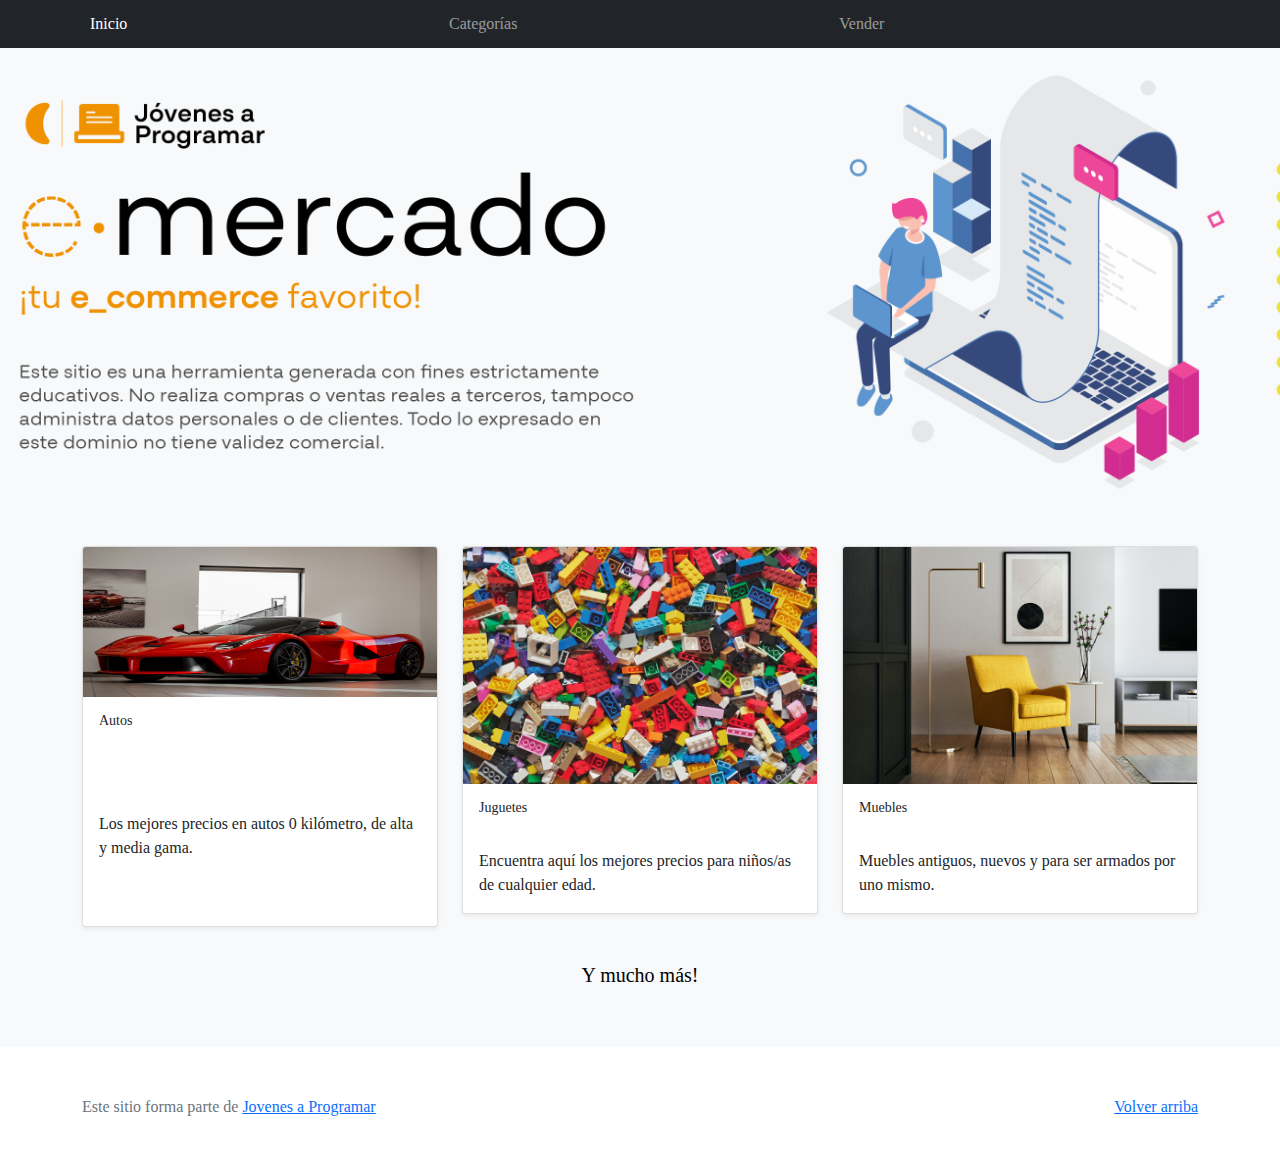
==== index.html @ 5f479b80 "Desafiate" ====
<!DOCTYPE html>
<html lang="es">

<head>
  <meta http-equiv="Content-Type" content="text/html; charset=UTF-8">
  <meta name="viewport" content="width=device-width, initial-scale=1, shrink-to-fit=no">
  <title>eMercado - Todo lo que busques está aquí</title>

  <link href="https://fonts.googleapis.com/css?family=Raleway:300,300i,400,400i,700,700i,900,900i" rel="stylesheet">
  <link href="css/bootstrap.min.css" rel="stylesheet">
  <link href="css/styles.css" rel="stylesheet">
  <!-- Link a script login-->
   <script src="login.js"></script>
</head>

<body>
  <nav class="navbar navbar-expand-lg navbar-dark bg-dark p-1">
    <div class="container">
      <button class="navbar-toggler" type="button" data-bs-toggle="collapse" data-bs-target="#navbarNav"
        aria-controls="navbarNav" aria-expanded="false" aria-label="Toggle navigation">
        <span class="navbar-toggler-icon"></span>
      </button>
      <div class="collapse navbar-collapse" id="navbarNav">
        <ul class="navbar-nav w-100 justify-content-between">
          <li class="nav-item">
            <a class="nav-link active" href="index.html">Inicio</a>
          </li>
          <li class="nav-item">
            <a class="nav-link" href="categories.html">Categorías</a>
          </li>
          <li class="nav-item">
            <a class="nav-link" href="sell.html">Vender</a>
          </li>
          <li class="nav-item">
          </li>
        </ul>
      </div>
    </div>
  </nav>
  <main>
    <div class="jumbotron text-center"></div>
    <div class="album py-5 bg-light">
      <div class="container">
        <div class="row">
          <div class="col-md-4">
            <div class="card mb-4 shadow-sm custom-card cursor-active" id="autos">
              <img class="bd-placeholder-img card-img-top" src="img/cars_index.jpg"
                alt="Imgagen representativa de la categoría 'Autos'">
              <h3 class="m-3">Autos</h3>
              <div class="card-body">
                <p class="card-text">Los mejores precios en autos 0 kilómetro, de alta y media gama.</p>
              </div>
            </div>
          </div>
          <div class="col-md-4">
            <div class="card mb-4 shadow-sm custom-card cursor-active" id="juguetes">
              <img class="bd-placeholder-img card-img-top" src="img/toys_index.jpg"
                alt="Imgagen representativa de la categoría 'Juguetes'">
              <h3 class="m-3">Juguetes</h3>
              <div class="card-body">
                <p class="card-text">Encuentra aquí los mejores precios para niños/as de cualquier edad.</p>
              </div>
            </div>
          </div>
          <div class="col-md-4">
            <div class="card mb-4 shadow-sm custom-card cursor-active" id="muebles">
              <img class="bd-placeholder-img card-img-top" src="img/furniture_index.jpg"
                alt="Imgagen representativa de la categoría 'Muebles'">
              <h3 class="m-3">Muebles</h3>
              <div class="card-body">
                <p class="card-text">Muebles antiguos, nuevos y para ser armados por uno mismo.</p>
              </div>
            </div>
          </div>
        </div>
        <div class="row">
          <a class="btn btn-light btn-lg btn-block" href="categories.html">Y mucho más!</a>
        </div>
      </div>
    </div>
  </main>
  <footer class="text-muted">
    <div class="container">
      <p class="float-end">
        <a href="#">Volver arriba</a>
      </p>
      <p>Este sitio forma parte de <a href="https://jovenesaprogramar.edu.uy/" target="_blank">Jovenes a Programar</a></p>
    </div>
  </footer>
  <script src="checkSession.js"></script>
  <script src="js/bootstrap.bundle.min.js"></script>
  <script src="js/index.js"></script>
  <script src="js/init.js"></script>
</body>

</html>
---- css/styles.css ----
.jumbotron,
.card-body,
.container,
.site-header {
  font-family: 'Verdana', serif !important;
}

.jumbotron .display-4 {
  font-weight: bold;
}

nav a {
  text-decoration: none;
}

.bd-placeholder-img {
  font-size: 1.125rem;
  text-anchor: middle;
  -webkit-user-select: none;
  -moz-user-select: none;
  -ms-user-select: none;
  user-select: none;
}

@media (min-width: 768px) {
  .bd-placeholder-img-lg {
    font-size: 3.5rem;
  }
}

.jumbotron {
  height: 50vh;
  padding: 5em inherit;
  margin-bottom: 0;
  background-color: #53C0FB;
  background: url('../img/cover_back.png');
  background-size: cover;
  background-position: center;
  background-repeat: no-repeat;
  color: black;
  font-weight: bold;
}

@media (min-width: 768px) {
  .jumbotron {
    padding-top: 6rem;
    padding-bottom: 6rem;
  }
}

.jumbotron p:last-child {
  margin-bottom: 0;
}

.jumbotron-heading {
  font-weight: 300;
}

.jumbotron .container {
  max-width: 40rem;
  background-color: rgba(255, 255, 255, 0.5);
  border-radius: 10px;
  text-shadow: 1px 1px 2px grey;
}

.jumbotron .lead {
  font-size: 38px;
}

footer {
  padding-top: 3rem;
  padding-bottom: 3rem;
}

footer p {
  margin-bottom: .25rem;
}

.site-header a {
  color: white;
  transition: ease-in-out color .15s;
}

.site-header .dropdown-menu a {
  color: black;
}

.dropzone {
  border: 2px dashed #0087F7;
  border-radius: 5px;
  background: white;
}

.img-fit {
  max-height: 100%;
}

.alert {
  position: fixed;
  top: 80px;
  width: 50%;
  left: 50%;
  transform: translate(-50%, 0);
}

.lds-ring {
  display: inline-block;
  position: relative;
  width: 64px;
  height: 64px;
  top: 50%;
  left: 50%;
}

.cursor-active {
  cursor: pointer;
}

.left {
  float: left;
  padding: 4px;
  background-color: rgba(255, 255, 255, 0.5);
}

.lds-ring div {
  box-sizing: border-box;
  display: block;
  position: absolute;
  width: 51px;
  height: 51px;
  margin: 6px;
  border: 6px solid #fff;
  border-radius: 50%;
  animation: lds-ring 1.2s cubic-bezier(0.5, 0, 0.5, 1) infinite;
  border-color: #fff transparent transparent transparent;
}

.lds-ring div:nth-child(1) {
  animation-delay: -0.45s;
}

.lds-ring div:nth-child(2) {
  animation-delay: -0.3s;
}

.lds-ring div:nth-child(3) {
  animation-delay: -0.15s;
}

@keyframes lds-ring {
  0% {
    transform: rotate(0deg);
  }

  100% {
    transform: rotate(360deg);
  }
}

.signin {
  width: 100%;
  max-width: 330px;
  padding: 15px;
  margin: auto;
}

#spinner-wrapper {
  position: fixed;
  background-color: rgba(0, 0, 0, 0.5);
  width: 100%;
  height: 100%;
  top: 0;
  left: 0;
  z-index: 1021;
  display: none;
}

main {
  min-height: calc(100vh - 210px);
}

a.custom-card,
a.custom-card:hover {
  color: inherit;
  text-decoration: inherit;
}

.checked {
  color: orange;
}


body {
  margin: 0;
  padding: 0;
  font-family: sans-serif;
}

.logIn {
  position: absolute;
  top: 50%;
  left: 50%;
  transform: translate(-50%, -50%);
  width: 400px;
  padding: 20px;
  box-sizing: border-box;
}

form {
  display: flex;
  flex-direction: column;
  align-items: center;
}

h3 {
  margin: 0;
  font-size: 14px;
  width: 100%; 
  text-align: left;
}

.Usuario, .contraseña {
  width: 100%; 
  margin-bottom: 20px;
}

input[type="text"], input[type="password"] {
  width: 100%;
  padding: 10px;
  box-sizing: border-box;
  border: 1px solid black;
  background-color: #c4bebc;
  margin-bottom: 10px;
}

.Ingresar {
  margin-top: 20px;
  width: 100%; 
  text-align: center;
}

input[type="submit"] {
  width: 90px;
  height: 35px;
  border: 1px solid;
  background-color: #c4bebc;
  font-size: 15px;
  text-align: center;
  display: inline-block;
  margin: 0 auto;
}

input[type="submit"]:hover {
  border-color: blue;
}

#seccionAutos{
  margin: auto;
  width: 70%;
}
#seccionAutos h1{
  text-align: center;
  margin: 50px 0 50px 0;
}
#autos>div{
  display: flex;
  margin: 50px 0 50px 0;
}
#autos img{
  max-height: 150px;
}
#autos>div>div{
  margin: 0 0 0 20px;
  display: flex;
  flex-direction: column;
  align-self: center;
}
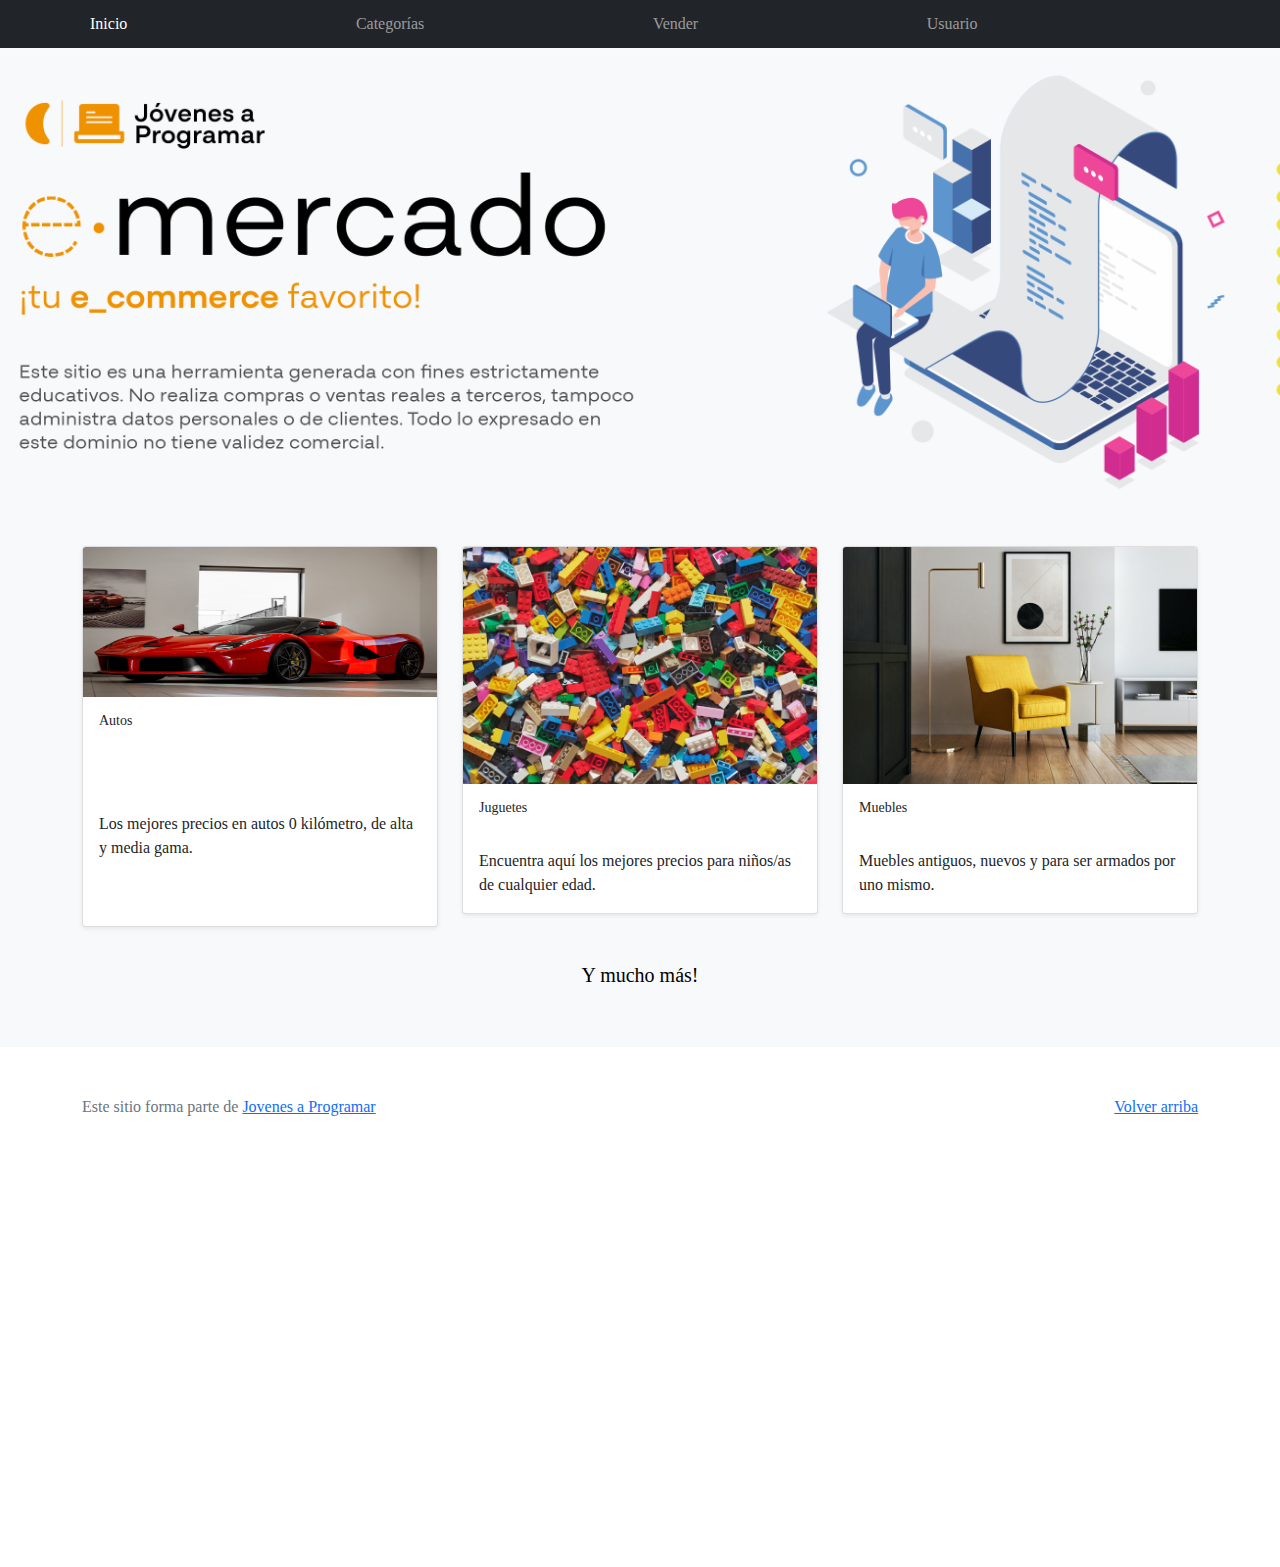
==== commit f4e3b34c: "Actualizando el desafiate de la entrega 2" ====
--- a/index.html
+++ b/index.html
@@ -30,6 +30,9 @@
           </li>
           <li class="nav-item">
             <a class="nav-link" href="sell.html">Vender</a>
+          </li>
+          <li class="nav-item">
+            <a class="nav-link" href="login.html">Usuario</a>
           </li>
           <li class="nav-item">
           </li>
--- a/css/styles.css
+++ b/css/styles.css
@@ -73,7 +73,7 @@
 }
 
 footer p {
-  margin-bottom: .25rem;
+  margin-bottom: 25rem;
 }
 
 .site-header a {
@@ -256,7 +256,7 @@
 
 #seccionAutos{
   margin: auto;
-  width: 70%;
+  width: 100%;
 }
 #seccionAutos h1{
   text-align: center;
@@ -274,4 +274,63 @@
   display: flex;
   flex-direction: column;
   align-self: center;
+}
+
+@media screen and (max-width: 768px) and (max-height: 1024px) {
+  .logIn {
+    width: 18.75rem; 
+  }
+
+  input[type="submit"] {
+    width: 5rem;
+    height: 2.1875rem;
+  }
+
+  h3 {
+    font-size: 0.75rem;
+  }
+
+  input[type="text"], input[type="password"] {
+    padding: 0.5rem;
+  }
+}
+
+@media screen and (max-width: 320px) and (max-height: 568px) {
+  .logIn {
+    width: 100%; 
+    padding: 0.625rem;
+  }
+
+  input[type="submit"] {
+    width: 4.375rem;
+    height: 1.75rem;
+  }
+
+  h3 {
+    font-size: 0.6875rem;
+  }
+
+  input[type="text"], input[type="password"] {
+    padding: 0.375rem;
+  }
+}
+
+@media screen and (max-width: 1366px) and (max-height: 768px) {
+  .logIn {
+    width: 70%; 
+    max-width: 20rem; 
+  }
+
+  input[type="submit"] {
+    width: 5rem; 
+    height: 2.1875rem; 
+  }
+
+  h3 {
+    font-size: 0.75rem; 
+  }
+
+  input[type="text"], input[type="password"] {
+    padding: 0.5rem; 
+  }
 }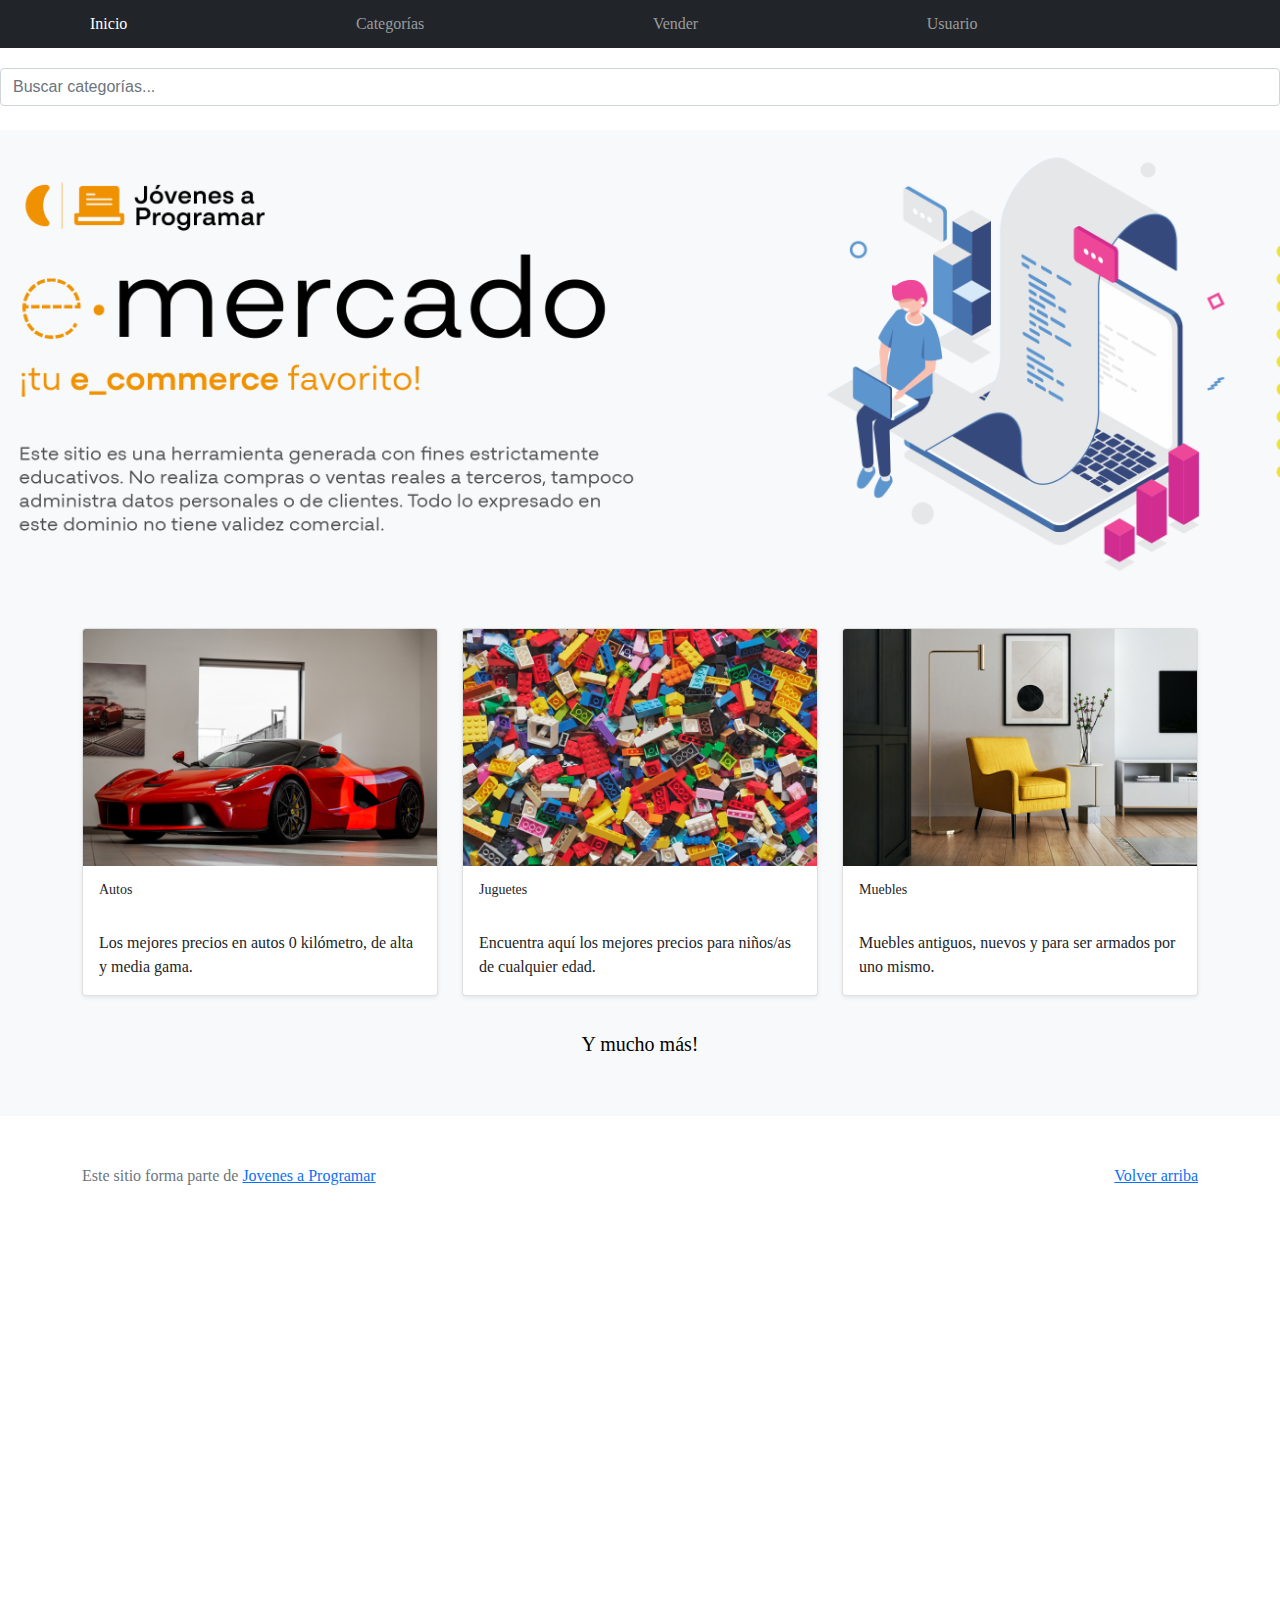
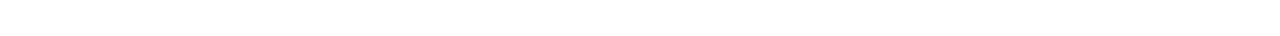
==== commit ac397891: "Desafiate entrega 3" ====
--- a/index.html
+++ b/index.html
@@ -41,6 +41,9 @@
     </div>
   </nav>
   <main>
+    <div class="mb-4">
+      <input type="search" id="searchInput" class="form-control" placeholder="Buscar categorías...">
+    </div>   
     <div class="jumbotron text-center"></div>
     <div class="album py-5 bg-light">
       <div class="container">
@@ -75,7 +78,7 @@
               </div>
             </div>
           </div>
-        </div>
+        </div>     
         <div class="row">
           <a class="btn btn-light btn-lg btn-block" href="categories.html">Y mucho más!</a>
         </div>
--- a/css/styles.css
+++ b/css/styles.css
@@ -254,22 +254,22 @@
   border-color: blue;
 }
 
-#seccionAutos{
+#seccion{
   margin: auto;
   width: 100%;
 }
-#seccionAutos h1{
+#seccion h1{
   text-align: center;
   margin: 50px 0 50px 0;
 }
-#autos>div{
+#categoria>div{
   display: flex;
   margin: 50px 0 50px 0;
 }
-#autos img{
+#categoria img{
   max-height: 150px;
 }
-#autos>div>div{
+#categoria>div>div{
   margin: 0 0 0 20px;
   display: flex;
   flex-direction: column;
@@ -333,4 +333,33 @@
   input[type="text"], input[type="password"] {
     padding: 0.5rem; 
   }
-}+}
+
+/* estilo para product-info.html */
+
+#detallesProductos {
+
+  background-color: #eaa336;
+  
+  }
+  
+  #detallesProductos h1 {
+    text-align: center;
+  }
+  
+  #detallesProductos .imagen-producto img {
+    width: 50%; 
+    height: auto; 
+    max-width: 400px; 
+    margin-right: 20px; 
+  }
+  
+  #detallesProductos .unidades-vendidas {
+    text-align: right; 
+    font-weight: bold; /* bold va a añadir un estilo de negrita */
+    margin-top: 10px; 
+  }
+  /* Asegúrate de que el campo de búsqueda tenga un margen superior adecuado */
+#searchInput {
+  margin-top: 20px; /* Ajusta el valor según tus necesidades */
+}
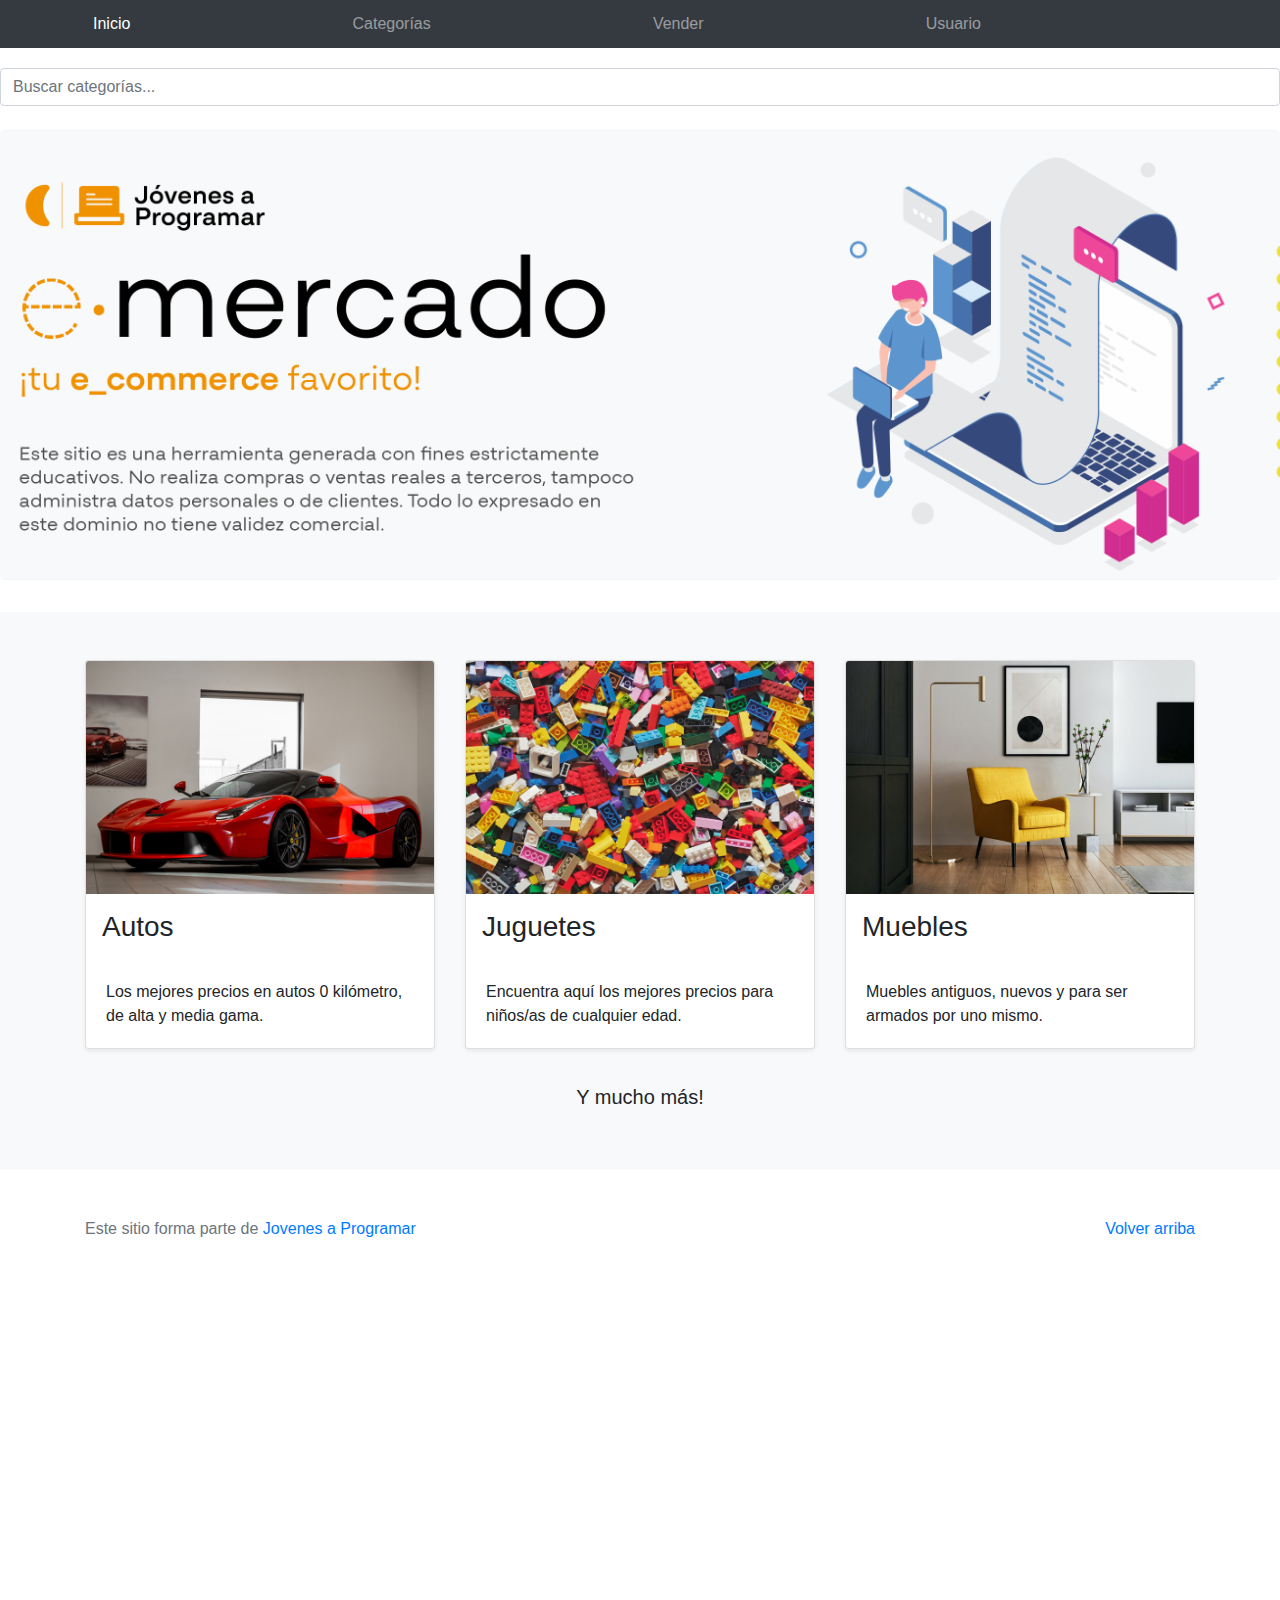
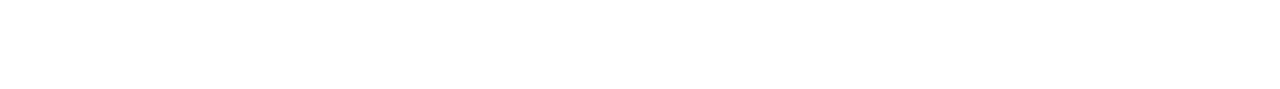
==== commit 721c56ca: "menú desplegable" ====
--- a/index.html
+++ b/index.html
@@ -9,6 +9,12 @@
   <link href="https://fonts.googleapis.com/css?family=Raleway:300,300i,400,400i,700,700i,900,900i" rel="stylesheet">
   <link href="css/bootstrap.min.css" rel="stylesheet">
   <link href="css/styles.css" rel="stylesheet">
+
+  <!--Bootstrap-->
+  <link href="https://stackpath.bootstrapcdn.com/bootstrap/4.5.2/css/bootstrap.min.css" rel="stylesheet">
+  <script src="https://cdn.jsdelivr.net/npm/@popperjs/core@2.11.6/dist/umd/popper.min.js"></script>
+</head> 
+
   <!-- Link a script login-->
    <script src="login.js"></script>
 </head>
--- a/css/styles.css
+++ b/css/styles.css
@@ -1,3 +1,8 @@
+*{
+  font-family: 'DM Sans', sans-serif;
+}
+
+
 .jumbotron,
 .card-body,
 .container,
@@ -345,6 +350,7 @@
   
   #detallesProductos h1 {
     text-align: center;
+    font-family: 'DM Sans', sans-serif;
   }
   
   #detallesProductos .imagen-producto img {
@@ -358,8 +364,52 @@
     text-align: right; 
     font-weight: bold; /* bold va a añadir un estilo de negrita */
     margin-top: 10px; 
-  }
+    font-family: 'DM Sans', sans-serif;
+  }
+
+/* Estilos para las imágenes secundarias */
+
+ #detallesProductos .imagenes-secundarias {
+  position: absolute;
+  top: 150px; 
+  right: 200px; 
+  width: 120px; /* Reducimos un poco el ancho de las imágenes secundarias */
+}
+
+#detallesProductos .imagenes-secundarias img {
+  width: 100%; 
+  height: auto;
+  margin-bottom: 10px; 
+}
+
+
   /* Asegúrate de que el campo de búsqueda tenga un margen superior adecuado */
 #searchInput {
   margin-top: 20px; /* Ajusta el valor según tus necesidades */
 }
+#productosRelacionados{
+  display: flex;
+  flex-wrap: wrap; /* Para que las tarjetas se envuelvan en una nueva línea si no hay suficiente espacio */
+  justify-content: flex-start;
+  gap: 1rem;
+}
+h5.usuario{
+  font-size: medium;
+  font-family: 'DM Sans', sans-serif;
+
+}
+div.fechaComentario{
+  font-size: small;
+  font-family: 'DM Sans', sans-serif;
+}
+div.comentario{
+  font-size: medium;
+  font-family: 'DM Sans', sans-serif;
+}
+h3{
+  font-size: medium;
+}
+
+.checked {
+  color: gold; /* O el color que prefieras */
+}
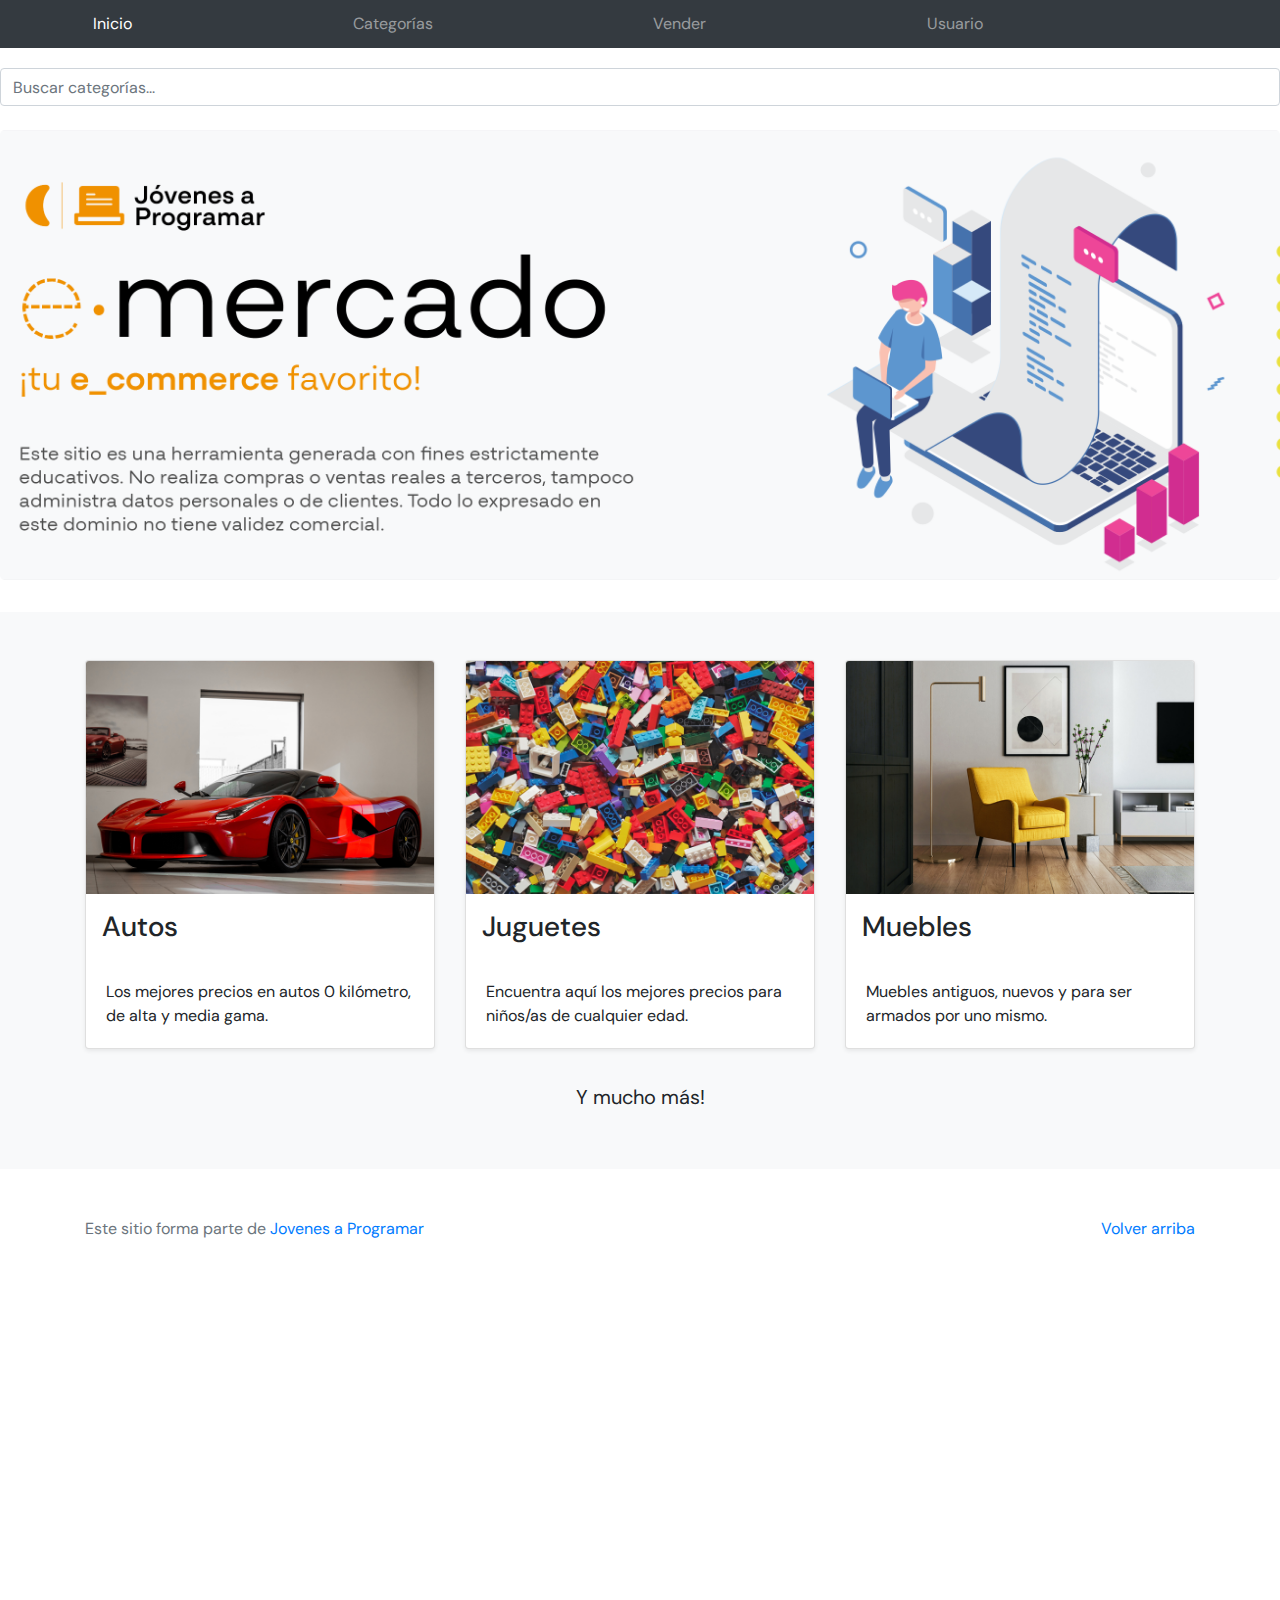
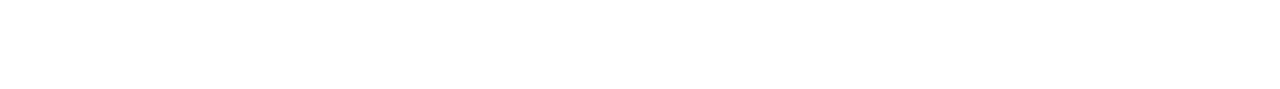
==== commit 61b6047d: "Carrito de compras" ====
--- a/index.html
+++ b/index.html
@@ -17,6 +17,10 @@
 
   <!-- Link a script login-->
    <script src="login.js"></script>
+
+   <link rel="preconnect" href="https://fonts.googleapis.com">
+   <link rel="preconnect" href="https://fonts.gstatic.com" crossorigin>
+   <link href="https://fonts.googleapis.com/css2?family=DM+Sans:ital,opsz,wght@0,9..40,100..1000;1,9..40,100..1000&family=Fredoka:wght@300..700&display=swap" rel="stylesheet">
 </head>
 
 <body>
--- a/css/styles.css
+++ b/css/styles.css
@@ -7,7 +7,7 @@
 .card-body,
 .container,
 .site-header {
-  font-family: 'Verdana', serif !important;
+  font-family: 'DM Sans', sans-serif;
 }
 
 .jumbotron .display-4 {
@@ -198,7 +198,7 @@
 body {
   margin: 0;
   padding: 0;
-  font-family: sans-serif;
+  font-family: 'DM Sans', sans-serif;
 }
 
 .logIn {
@@ -233,8 +233,8 @@
   width: 100%;
   padding: 10px;
   box-sizing: border-box;
-  border: 1px solid black;
-  background-color: #c4bebc;
+  border: 1px solid #ccc;
+  background-color: white;
   margin-bottom: 10px;
 }
 
@@ -413,3 +413,137 @@
 .checked {
   color: gold; /* O el color que prefieras */
 }
+
+/* my-profile */
+
+#formulario-perfil {
+  max-width: 600px;
+  margin: 2em auto 10em;
+  padding: 2em 0;
+}
+
+#formulario-perfil button {
+  width: auto;
+}
+
+#foto {
+  width: 150px;
+  margin-top: 0.3em;
+}
+
+/* Estilos toggler*/
+
+#divToggler{
+margin: 5em 0 1em;
+display: flex;
+gap: 0.5rem;
+justify-content: center;
+}
+
+.bi-brightness-low-fill{
+  font-size: 1.5rem;
+  color: #eaa336;
+}
+
+.bi-bi-moon-fill{
+  font-size: 1.5rem;
+  color: #122750;
+}
+
+.contenedor-toggler{
+  width: 5rem;
+  height: 2rem;
+  border-radius: 3rem;
+  background-color: #e7e7e7;
+  display: flex;
+  align-items: center;
+  padding: 0.3rem;
+}
+
+.toggler{
+  width: 1.5rem;
+  height: 1.5rem;
+  border-radius: 50%;
+  background-color: #eaa336;
+  transition: transform 0.5s;
+}
+
+#switch:checked + .contenedor-toggler .toggler{
+  transform: translateX(3rem);
+  background-color: #122750;
+}
+
+
+/* Estilos modo oscuro (claro es el por default)*/
+.dark-theme {
+  background-color: #252525;
+  color: #eeeeee;
+}
+
+#formulario-perfil.dark-theme {
+  background-color: #252525;
+}
+
+#formulario-perfil.dark-theme .secundario {
+  border-color: #eeeeee;
+  color: #eeeeee;
+}
+
+#formulario-perfil.dark-theme .secundario:hover{
+  background-color: #707070;
+}
+
+
+#containerCarro{
+  display: flex;
+  flex-wrap: wrap;
+  flex-direction: column;
+  margin: 20px;
+  align-items: center;
+  justify-content: center;
+  font-family: 'DM Sans', sans-serif;
+
+}
+
+#containerCarro .card{
+  display: flex;
+  width: 740px;
+  height: 250px;
+  border-radius: 10px;
+  border-color: #e0e0e0;
+  background-color: #e0e0e0;
+  overflow: hidden;
+  margin: 10px;
+  align-items: center;
+  justify-content: center;
+  padding: 0 25px;
+}
+
+#containerCarro .card-img{
+  display: flex;
+  justify-content: center;
+  align-items: center;
+  width: 40%;
+  height: 100%;
+}
+#containerCarro .card-img img{
+  border-radius: 20px;
+}
+
+#containerCarro .card-body{
+  width: 60%;
+  height: 100%;
+  display: grid;
+  align-items: center;
+  align-content: center;
+  grid-template-rows: 50px 40px 40px;
+  padding: 15px 15px;
+  font-family:'DM Sans', sans-serif;
+}
+
+
+#containerCarro input[type="text"]{
+  width: 40px;
+  height: 20px;
+  border-radius: 5px;
+}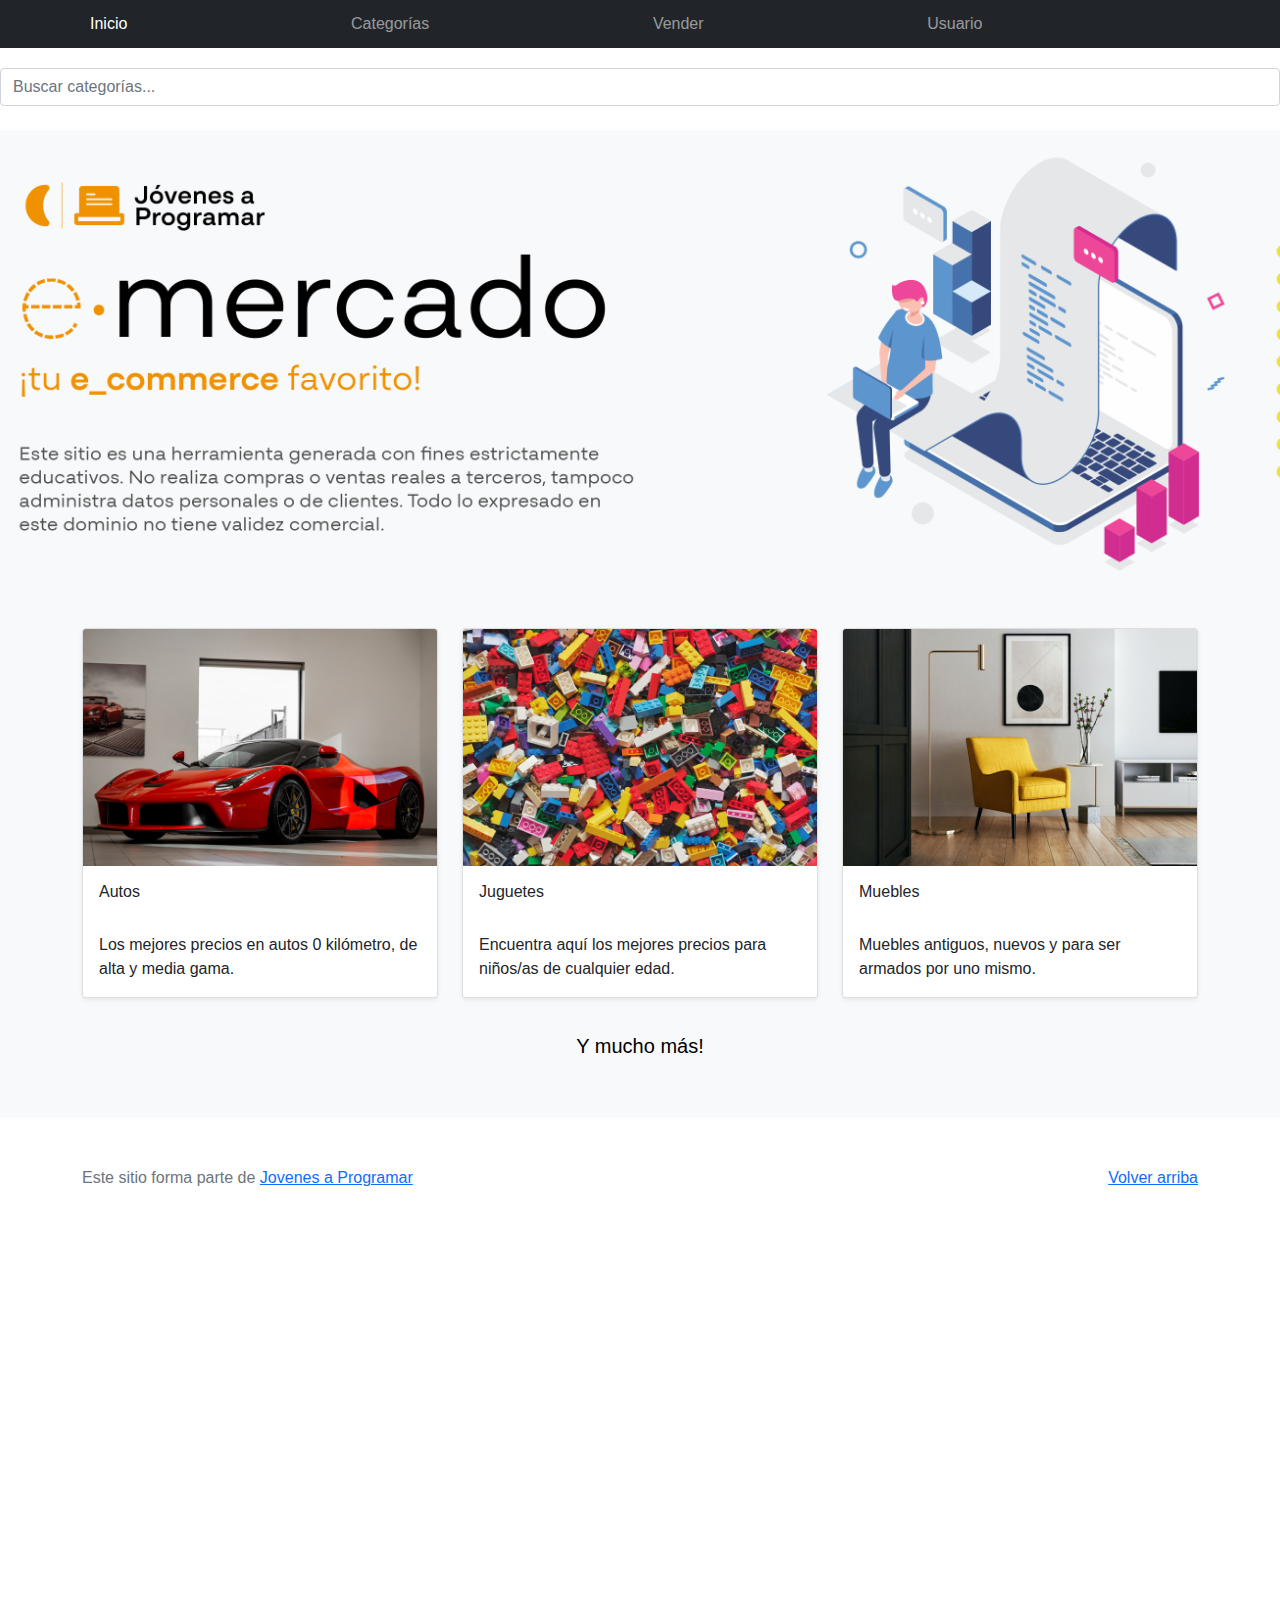
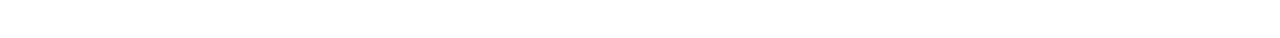
==== commit 349d4cc4: "Desafiate entrega 6, arreglitos" ====
--- a/index.html
+++ b/index.html
@@ -9,18 +9,7 @@
   <link href="https://fonts.googleapis.com/css?family=Raleway:300,300i,400,400i,700,700i,900,900i" rel="stylesheet">
   <link href="css/bootstrap.min.css" rel="stylesheet">
   <link href="css/styles.css" rel="stylesheet">
-
-  <!--Bootstrap-->
-  <link href="https://stackpath.bootstrapcdn.com/bootstrap/4.5.2/css/bootstrap.min.css" rel="stylesheet">
   <script src="https://cdn.jsdelivr.net/npm/@popperjs/core@2.11.6/dist/umd/popper.min.js"></script>
-</head> 
-
-  <!-- Link a script login-->
-   <script src="login.js"></script>
-
-   <link rel="preconnect" href="https://fonts.googleapis.com">
-   <link rel="preconnect" href="https://fonts.gstatic.com" crossorigin>
-   <link href="https://fonts.googleapis.com/css2?family=DM+Sans:ital,opsz,wght@0,9..40,100..1000;1,9..40,100..1000&family=Fredoka:wght@300..700&display=swap" rel="stylesheet">
 </head>
 
 <body>
@@ -44,7 +33,11 @@
           <li class="nav-item">
             <a class="nav-link" href="login.html">Usuario</a>
           </li>
-          <li class="nav-item">
+          <li class="nav-item dropdown">
+            <ul class="dropdown-menu" aria-labelledby="navbarDropdown">
+              <li><a class="dropdown-item" href="cart.html">Mi carrito</a></li>
+              <li><a class="dropdown-item" id="logout" href="#">Cerrar sesión</a></li>
+            </ul>
           </li>
         </ul>
       </div>
@@ -53,15 +46,14 @@
   <main>
     <div class="mb-4">
       <input type="search" id="searchInput" class="form-control" placeholder="Buscar categorías...">
-    </div>   
+    </div>
     <div class="jumbotron text-center"></div>
     <div class="album py-5 bg-light">
       <div class="container">
         <div class="row">
           <div class="col-md-4">
             <div class="card mb-4 shadow-sm custom-card cursor-active" id="autos">
-              <img class="bd-placeholder-img card-img-top" src="img/cars_index.jpg"
-                alt="Imgagen representativa de la categoría 'Autos'">
+              <img class="bd-placeholder-img card-img-top" src="img/cars_index.jpg" alt="Imagen representativa de la categoría 'Autos'">
               <h3 class="m-3">Autos</h3>
               <div class="card-body">
                 <p class="card-text">Los mejores precios en autos 0 kilómetro, de alta y media gama.</p>
@@ -70,8 +62,7 @@
           </div>
           <div class="col-md-4">
             <div class="card mb-4 shadow-sm custom-card cursor-active" id="juguetes">
-              <img class="bd-placeholder-img card-img-top" src="img/toys_index.jpg"
-                alt="Imgagen representativa de la categoría 'Juguetes'">
+              <img class="bd-placeholder-img card-img-top" src="img/toys_index.jpg" alt="Imagen representativa de la categoría 'Juguetes'">
               <h3 class="m-3">Juguetes</h3>
               <div class="card-body">
                 <p class="card-text">Encuentra aquí los mejores precios para niños/as de cualquier edad.</p>
@@ -80,15 +71,14 @@
           </div>
           <div class="col-md-4">
             <div class="card mb-4 shadow-sm custom-card cursor-active" id="muebles">
-              <img class="bd-placeholder-img card-img-top" src="img/furniture_index.jpg"
-                alt="Imgagen representativa de la categoría 'Muebles'">
+              <img class="bd-placeholder-img card-img-top" src="img/furniture_index.jpg" alt="Imagen representativa de la categoría 'Muebles'">
               <h3 class="m-3">Muebles</h3>
               <div class="card-body">
                 <p class="card-text">Muebles antiguos, nuevos y para ser armados por uno mismo.</p>
               </div>
             </div>
           </div>
-        </div>     
+        </div>
         <div class="row">
           <a class="btn btn-light btn-lg btn-block" href="categories.html">Y mucho más!</a>
         </div>
@@ -109,4 +99,4 @@
   <script src="js/init.js"></script>
 </body>
 
-</html>+</html>
--- a/css/styles.css
+++ b/css/styles.css
@@ -345,6 +345,7 @@
 #detallesProductos {
 
   background-color: #eaa336;
+  border-radius: 10px;
   
   }
   
@@ -493,7 +494,7 @@
   background-color: #707070;
 }
 
-
+/*estilos para carrito*/
 #containerCarro{
   display: flex;
   flex-wrap: wrap;
@@ -517,8 +518,17 @@
   align-items: center;
   justify-content: center;
   padding: 0 25px;
-}
-
+  box-shadow: 0px 1px 10px rgba(0,0,0,0.2);
+  cursor: default;
+  transition: all 400ms ease;
+
+}
+
+
+#containerCarro .card:hover{
+  box-shadow: 5px 5px 20px rgba(0,0,0,0.4);
+  transform: translateY(-2%);
+}
 #containerCarro .card-img{
   display: flex;
   justify-content: center;
@@ -546,4 +556,4 @@
   width: 40px;
   height: 20px;
   border-radius: 5px;
-}+}
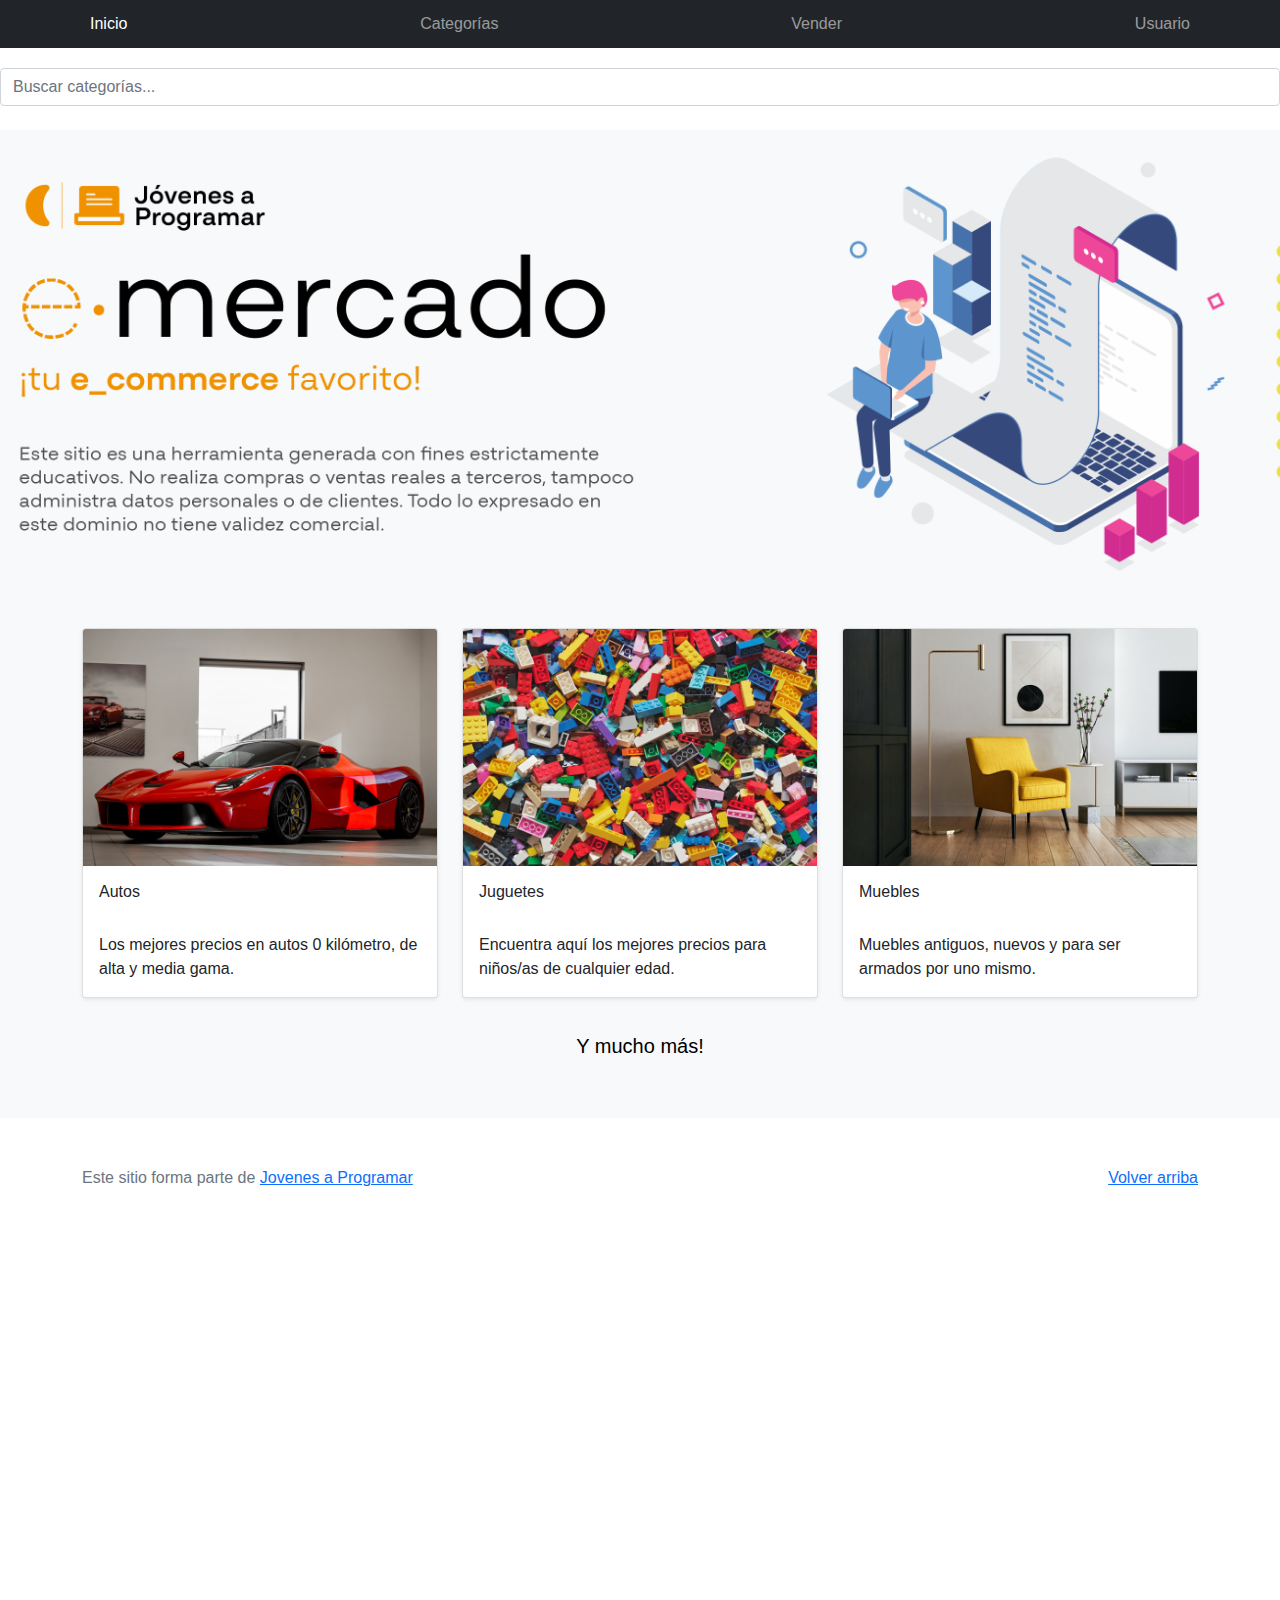
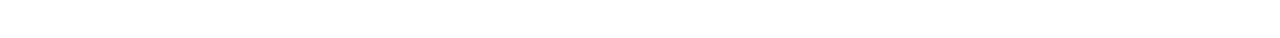
==== commit b04c969c: "agregue modal y cuadro de envio" ====
--- a/index.html
+++ b/index.html
@@ -32,12 +32,6 @@
           </li>
           <li class="nav-item">
             <a class="nav-link" href="login.html">Usuario</a>
-          </li>
-          <li class="nav-item dropdown">
-            <ul class="dropdown-menu" aria-labelledby="navbarDropdown">
-              <li><a class="dropdown-item" href="cart.html">Mi carrito</a></li>
-              <li><a class="dropdown-item" id="logout" href="#">Cerrar sesión</a></li>
-            </ul>
           </li>
         </ul>
       </div>
--- a/css/styles.css
+++ b/css/styles.css
@@ -557,3 +557,43 @@
   height: 20px;
   border-radius: 5px;
 }
+
+
+/* RECUADRO DE ENVIO */
+table {
+  font-family: arial, sans-serif;
+  margin: 200px;
+   border-collapse: collapse; /* matiene junto el cuadro */
+  width: 25%; /* Ancho del cuadro */
+  float:right; /* mueve el cuadro a la derecha*/
+  margin-top: -315px; /*Mueve el recuadro de envio hacia arriba*/
+  margin-right: 15px;
+}
+
+td, th {
+  border: 1px solid #020101; /*color del borde del recuadro*/
+  text-align: center;
+  padding: 10px; /*Alto de los renglones */
+}
+  
+
+th {
+  color: rgb(46, 49, 49);
+  font-size: 1.2rem;
+}
+
+.option-details {
+  color: #666666; /* Color para ()  */
+}
+
+.option-title {
+  color:rgb(68, 68, 71);
+}
+
+#formModal {
+  align-items: center;
+}
+
+#formModal input {
+  display: inline-block;
+}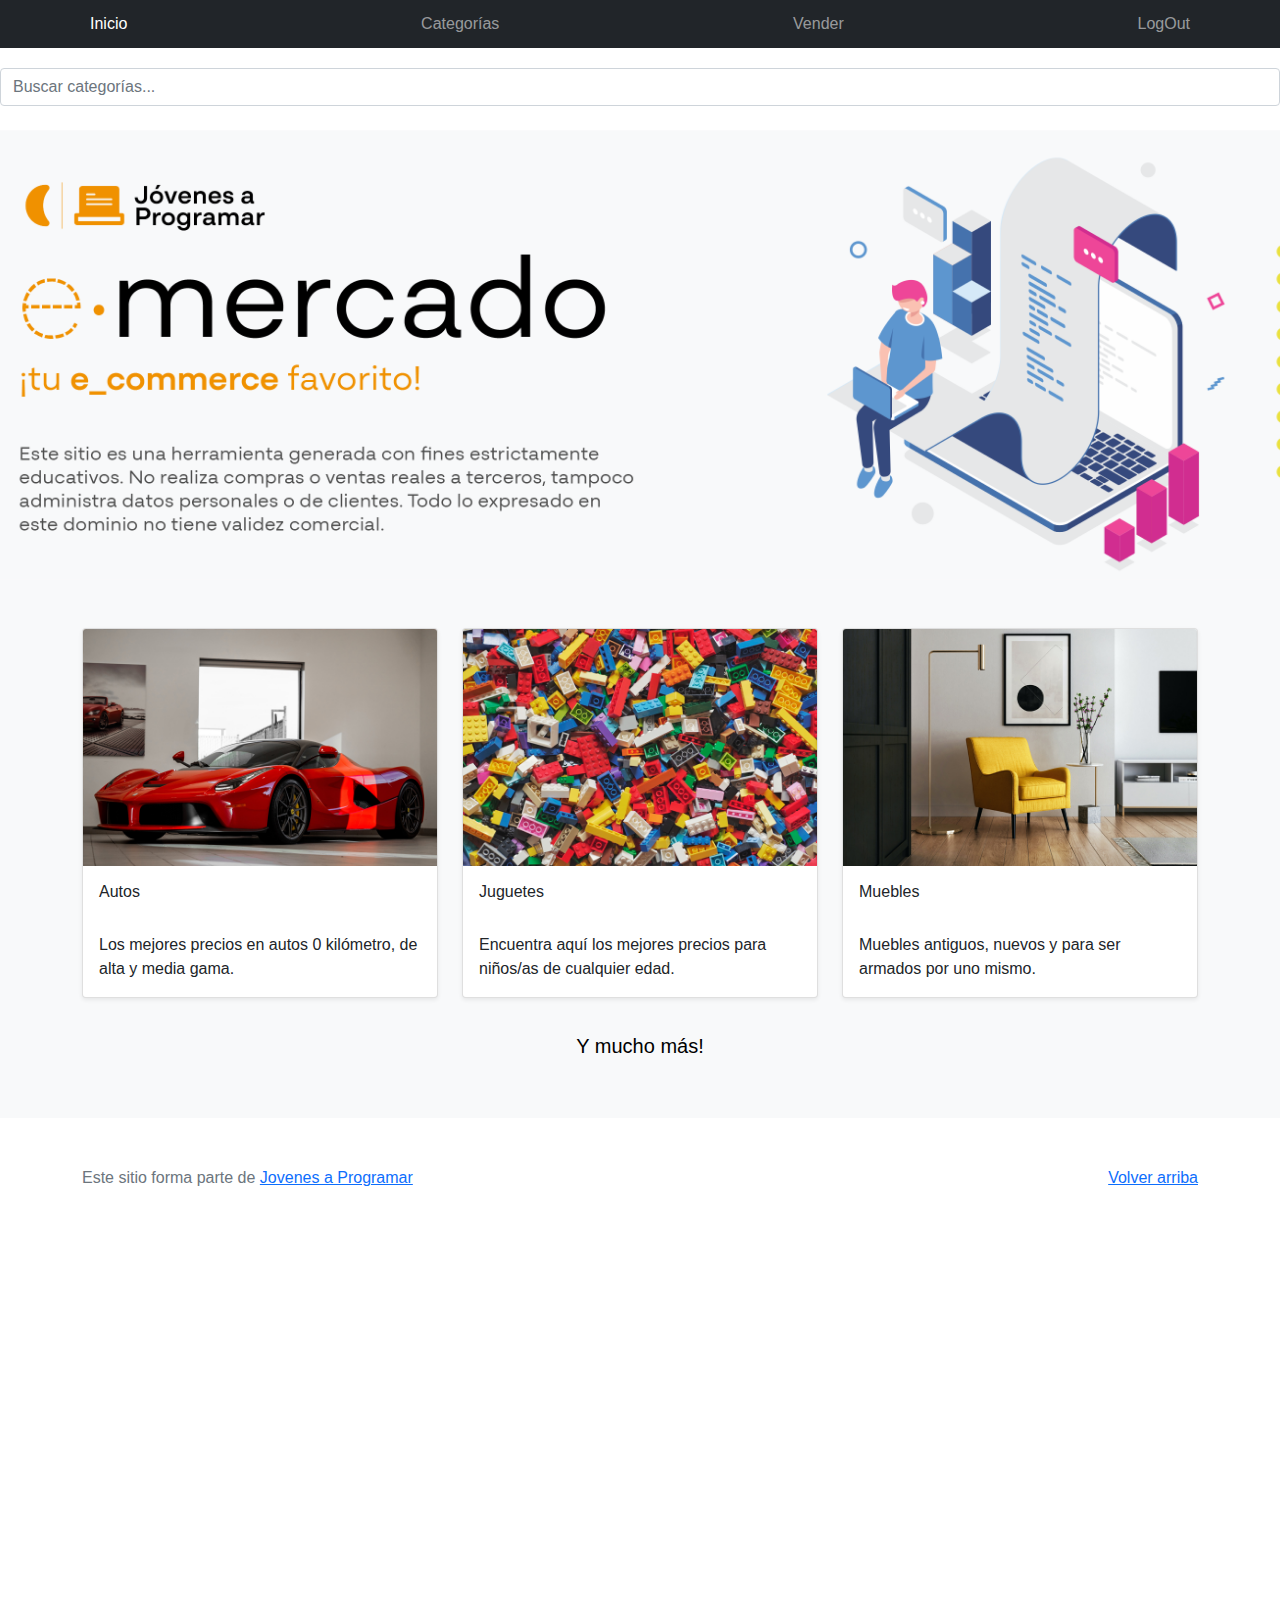
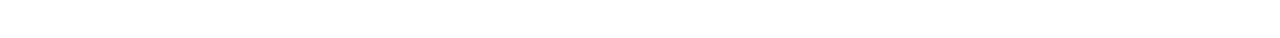
==== commit 14ea31a1: "cambie subt modal" ====
--- a/index.html
+++ b/index.html
@@ -31,7 +31,7 @@
             <a class="nav-link" href="sell.html">Vender</a>
           </li>
           <li class="nav-item">
-            <a class="nav-link" href="login.html">Usuario</a>
+            <a class="nav-link" href="login.html">LogOut</a>
           </li>
         </ul>
       </div>
--- a/css/styles.css
+++ b/css/styles.css
@@ -499,7 +499,7 @@
   display: flex;
   flex-wrap: wrap;
   flex-direction: column;
-  margin: 20px;
+  margin: 3rem auto;
   align-items: center;
   justify-content: center;
   font-family: 'DM Sans', sans-serif;
@@ -559,34 +559,34 @@
 }
 
 
+/* TOTAL CARRITO Y BOTÓN OPCIONES ENVÍO */
+#totalCarrito{
+  text-align: center;
+}
+
 /* RECUADRO DE ENVIO */
-table {
+#recuadroEnvioCarrito {
   font-family: arial, sans-serif;
-  margin: 200px;
-   border-collapse: collapse; /* matiene junto el cuadro */
-  width: 25%; /* Ancho del cuadro */
-  float:right; /* mueve el cuadro a la derecha*/
-  margin-top: -315px; /*Mueve el recuadro de envio hacia arriba*/
-  margin-right: 15px;
-}
-
-td, th {
+  width: 100%; /* Ancho del cuadro */
+}
+
+#recuadroEnvioCarrito td, #recuadroEnvioCarrito th {
   border: 1px solid #020101; /*color del borde del recuadro*/
   text-align: center;
-  padding: 10px; /*Alto de los renglones */
+  padding: 1em; /*Alto de los renglones */
 }
   
 
-th {
+#recuadroEnvioCarrito th {
   color: rgb(46, 49, 49);
   font-size: 1.2rem;
 }
 
-.option-details {
+#recuadroEnvioCarrito .option-details {
   color: #666666; /* Color para ()  */
 }
 
-.option-title {
+#recuadroEnvioCarrito .option-title {
   color:rgb(68, 68, 71);
 }
 
@@ -596,4 +596,7 @@
 
 #formModal input {
   display: inline-block;
-}+}
+
+
+
